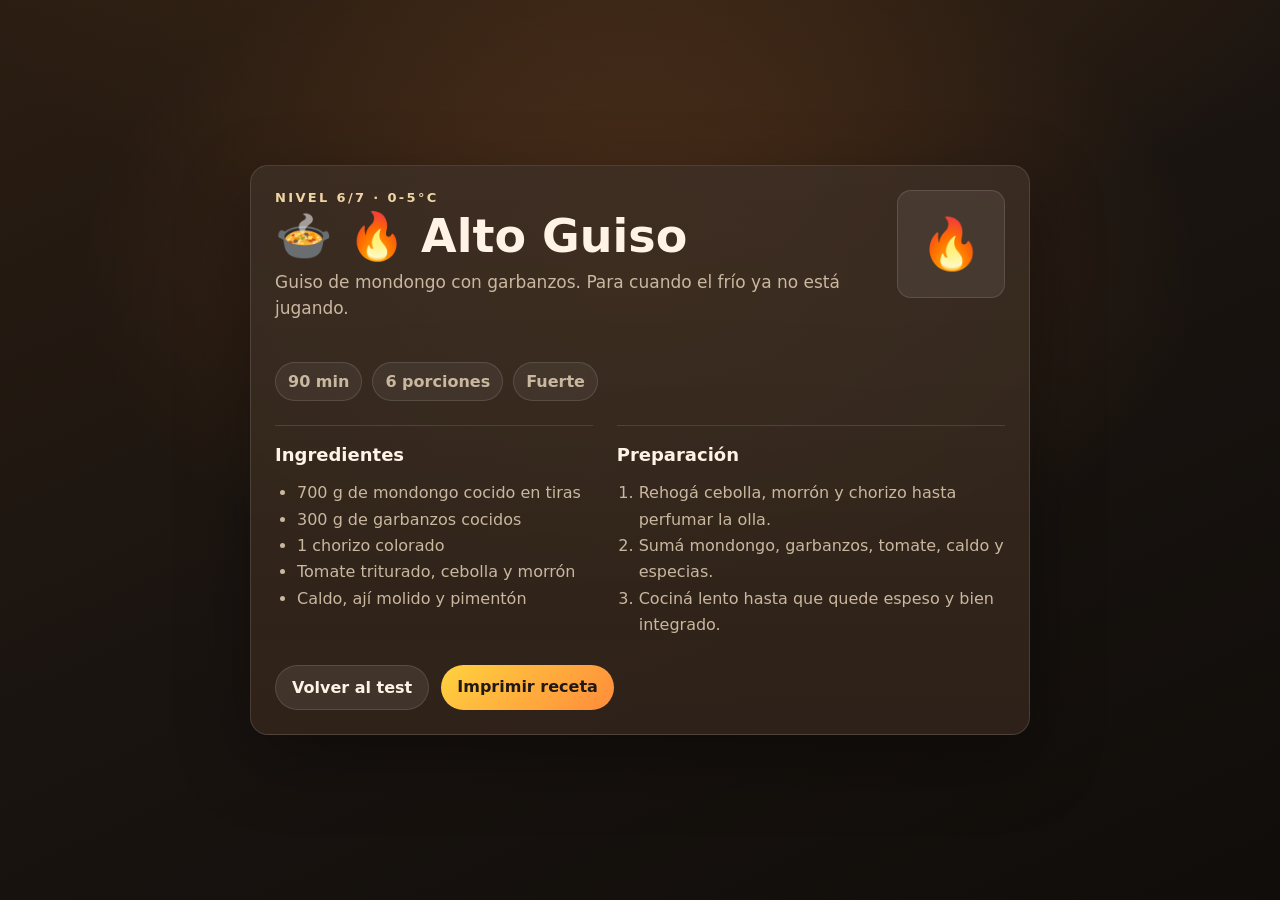
==== recetas/alto-guiso.html @ cac03f1a "Agrega recetas por ranking" ====
﻿<!doctype html>
<html lang="es">
  <head>
    <meta charset="utf-8" />
    <meta name="viewport" content="width=device-width, initial-scale=1" />
    <title>Alto Guiso | Guisómetro</title>
    <link rel="stylesheet" href="../styles.css" />
    <link rel="icon" href="data:image/svg+xml,%3Csvg xmlns='http://www.w3.org/2000/svg' viewBox='0 0 100 100'%3E%3Ctext y='.9em' font-size='86'%3E%F0%9F%8D%B2%3C/text%3E%3C/svg%3E" />
    <!-- Cloudflare Web Analytics -->
    <script defer src="https://static.cloudflareinsights.com/beacon.min.js" data-cf-beacon='{"token":"79581c46b4af4a73a3f0971af64c0eb0"}'></script>
    <!-- End Cloudflare Web Analytics -->
  </head>
  <body class="recipe-page">
    <main class="recipe-card">
      <header class="recipe-header">
        <div>
          <p class="recipe-kicker">Nivel 6/7 · 0-5°C</p>
          <h1>🍲 🔥 Alto Guiso</h1>
          <p class="recipe-lede">Guiso de mondongo con garbanzos. Para cuando el frío ya no está jugando.</p>
        </div>
        <div class="recipe-mark" aria-hidden="true">🔥</div>
      </header>
      <div class="recipe-meta">
        <span>90 min</span><span>6 porciones</span><span>Fuerte</span>
      </div>
      <div class="recipe-grid">
        <section class="recipe-section">
          <h2>Ingredientes</h2>
          <ul>
            <li>700 g de mondongo cocido en tiras</li>
            <li>300 g de garbanzos cocidos</li>
            <li>1 chorizo colorado</li>
            <li>Tomate triturado, cebolla y morrón</li>
            <li>Caldo, ají molido y pimentón</li>
          </ul>
        </section>
        <section class="recipe-section">
          <h2>Preparación</h2>
          <ol>
            <li>Rehogá cebolla, morrón y chorizo hasta perfumar la olla.</li>
            <li>Sumá mondongo, garbanzos, tomate, caldo y especias.</li>
            <li>Cociná lento hasta que quede espeso y bien integrado.</li>
          </ol>
        </section>
      </div>
      <div class="recipe-actions">
        <a class="back-link" href="../index.html">Volver al test</a>
        <a class="print-link" href="#" onclick="window.print(); return false;">Imprimir receta</a>
      </div>
    </main>
  </body>
</html>
---- styles.css ----
:root {
  color-scheme: dark;
  --bg: #1a1410;
  --bg-2: #2b1d12;
  --card: rgba(255, 255, 255, 0.05);
  --card-soft: rgba(255, 255, 255, 0.04);
  --line: rgba(255, 255, 255, 0.12);
  --line-strong: rgba(255, 210, 63, 0.58);
  --text: #fff3e6;
  --muted: #c9b79f;
  --dim: #9f927f;
  --accent: #ffd23f;
  --accent-2: #ff8c3b;
  --shadow: rgba(0, 0, 0, 0.34);
  font-family: Inter, ui-sans-serif, system-ui, -apple-system, BlinkMacSystemFont, "Segoe UI", sans-serif;
}

* {
  box-sizing: border-box;
}

body {
  margin: 0;
  min-height: 100vh;
  background:
    radial-gradient(ellipse 800px 500px at 50% 30%, rgba(255, 140, 59, 0.18), transparent 70%),
    radial-gradient(1200px 600px at 50% -10%, #3a2616 0%, transparent 60%),
    linear-gradient(155deg, var(--bg-2) 0%, var(--bg) 48%, #100d0a 100%);
  color: var(--text);
}

a {
  color: inherit;
}

.app-shell {
  width: min(100%, 560px);
  min-height: 100vh;
  margin: 0 auto;
  padding: 26px 20px 18px;
  display: grid;
  align-content: center;
  gap: 28px;
}

.weather-card,
.recipe-card {
  border: 1px solid var(--line);
  border-radius: 18px;
  padding: 24px;
  background:
    linear-gradient(180deg, rgba(255,255,255,.07), rgba(255,255,255,.035)),
    rgba(43,29,18,.82);
  box-shadow: 0 24px 70px var(--shadow);
}

.kicker,
.ranking-head p,
.recipe-kicker {
  margin: 0 0 8px;
  color: #f0d5a4;
  font-size: 13px;
  font-weight: 800;
  letter-spacing: 0.18em;
  text-transform: uppercase;
}

h1,
h2,
h3,
p {
  margin-top: 0;
}

h1 {
  margin-bottom: 10px;
  font-size: clamp(30px, 8vw, 46px);
  line-height: 1.02;
  letter-spacing: 0;
}

.intro,
.result-copy,
.recipe-lede {
  color: var(--muted);
  font-size: 17px;
  line-height: 1.5;
}

.tester {
  display: grid;
  gap: 10px;
  margin: 22px 0;
}

.tester label {
  color: var(--muted);
  font-weight: 700;
}

.input-row {
  display: grid;
  grid-template-columns: 1fr auto auto;
  align-items: center;
  gap: 10px;
  border: 1px solid var(--line);
  border-radius: 18px;
  padding: 10px;
  background: rgba(255, 255, 255, 0.06);
}

input {
  min-width: 0;
  border: 0;
  outline: 0;
  background: transparent;
  color: var(--text);
  font: inherit;
  font-size: 28px;
  font-weight: 900;
}

button,
.level-pill,
.back-link,
.print-link {
  border: 0;
  border-radius: 999px;
  padding: 12px 16px;
  background: linear-gradient(135deg, var(--accent), var(--accent-2));
  color: #211915;
  font: inherit;
  font-weight: 900;
  text-decoration: none;
  cursor: pointer;
  white-space: nowrap;
}

.now-grid {
  display: grid;
  grid-template-columns: 1fr 1fr;
  gap: 14px;
  margin-bottom: 26px;
}

.now-box {
  min-height: 96px;
  border: 1px solid var(--line);
  border-radius: 14px;
  padding: 18px;
  display: grid;
  align-content: center;
  gap: 6px;
  background: rgba(76, 84, 96, 0.48);
}

.now-box span {
  color: var(--muted);
  font-weight: 700;
}

.now-box strong {
  font-size: 30px;
}

.ranking-card {
  border: 1px solid var(--line);
  border-radius: 18px;
  padding: 20px;
  background: linear-gradient(145deg, rgba(64, 73, 85, 0.84), rgba(44, 40, 38, 0.72));
}

.ranking-head {
  display: flex;
  align-items: flex-start;
  justify-content: space-between;
  gap: 14px;
}

.ranking-head h2 {
  margin-bottom: 0;
  font-size: 26px;
  line-height: 1.08;
}

.level-pill {
  flex: 0 0 auto;
  margin-top: 2px;
}

.ranking-list {
  display: grid;
  gap: 10px;
}

.ranking-item {
  min-height: 56px;
  display: grid;
  grid-template-columns: minmax(0, 1fr) auto;
  align-items: center;
  gap: 14px;
  padding: 12px 16px;
  border: 1px solid var(--line);
  border-radius: 12px;
  background: rgba(255, 255, 255, 0.055);
  color: var(--muted);
  text-decoration: none;
  transition: transform 160ms ease, border-color 160ms ease, background 160ms ease, color 160ms ease;
}

.ranking-item:hover,
.ranking-item:focus-visible {
  transform: translateY(-1px);
  border-color: var(--line-strong);
  color: var(--text);
  background: rgba(255, 255, 255, 0.09);
}

.ranking-item.active {
  border-color: var(--line-strong);
  color: var(--text);
  box-shadow: inset 0 0 0 1px rgba(255, 199, 44, 0.14);
}

.item-name {
  min-width: 0;
  display: flex;
  align-items: center;
  gap: 10px;
  font-weight: 900;
}

.range {
  color: var(--dim);
  font-weight: 700;
  white-space: nowrap;
}

.temperature-link {
  display: block;
  width: fit-content;
  margin: 24px auto 0;
  color: var(--muted);
  text-underline-offset: 5px;
}

footer {
  color: var(--muted);
  text-align: center;
}

.recipe-page {
  min-height: 100vh;
  display: grid;
  align-items: center;
  padding: 24px 18px;
}

.recipe-card {
  width: min(100%, 780px);
  margin: 0 auto;
}

.recipe-header {
  display: grid;
  grid-template-columns: 1fr auto;
  gap: 18px;
  align-items: start;
}

.recipe-mark {
  width: 108px;
  aspect-ratio: 1;
  display: grid;
  place-items: center;
  border: 1px solid var(--line);
  border-radius: 14px;
  background: rgba(255, 255, 255, 0.07);
  font-size: 50px;
}

.recipe-meta {
  display: flex;
  flex-wrap: wrap;
  gap: 10px;
  margin: 24px 0;
}

.recipe-meta span,
.chip {
  border: 1px solid var(--line);
  border-radius: 999px;
  padding: 9px 12px;
  color: var(--muted);
  background: rgba(255, 255, 255, 0.055);
  font-weight: 800;
}

.recipe-grid {
  display: grid;
  grid-template-columns: 0.9fr 1.1fr;
  gap: 24px;
}

.recipe-section {
  border-top: 1px solid var(--line);
  padding-top: 18px;
}

.recipe-section h2 {
  font-size: 18px;
}

ul,
ol {
  margin: 0;
  padding-left: 22px;
  color: var(--muted);
  line-height: 1.65;
}

.recipe-actions {
  display: flex;
  flex-wrap: wrap;
  gap: 12px;
  margin-top: 26px;
}

.back-link {
  background: rgba(255, 255, 255, 0.08);
  border: 1px solid var(--line);
  color: var(--text);
}

@media (max-width: 520px) {
  .app-shell {
    padding: 14px 10px;
    align-content: start;
  }

  .weather-card,
  .recipe-card {
    border-radius: 18px;
    padding: 18px;
  }

  .intro,
  .result-copy,
  .recipe-lede {
    font-size: 16px;
  }

  .ranking-head,
  .recipe-header {
    grid-template-columns: 1fr;
    display: grid;
  }

  .level-pill {
    width: fit-content;
  }

  .now-grid,
  .recipe-grid {
    grid-template-columns: 1fr;
  }

  .ranking-item {
    grid-template-columns: 1fr;
    gap: 4px;
  }

  .range {
    padding-left: 38px;
  }
}
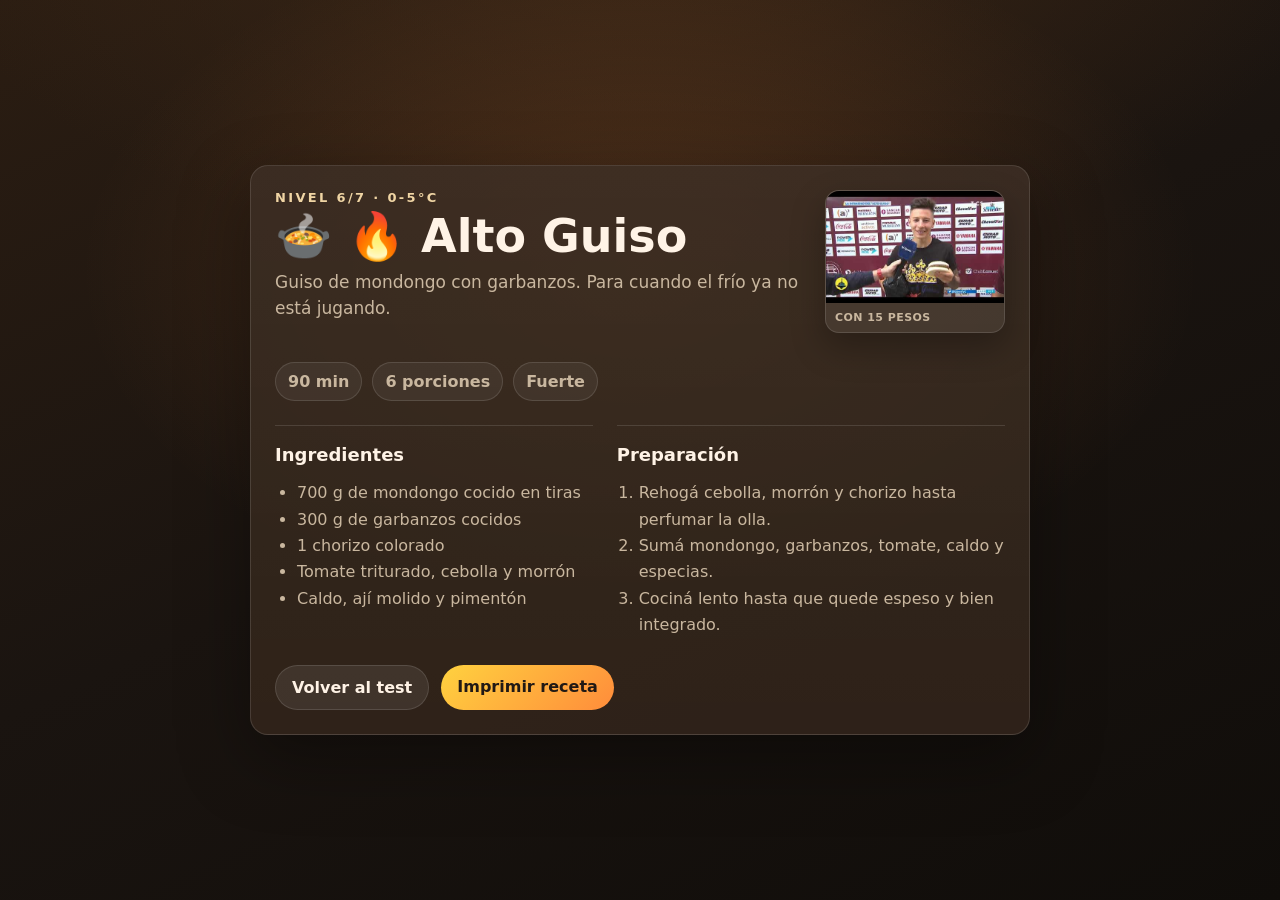
==== commit 2bb81ac1: "Agrega referencias visuales de memes" ====
--- a/recetas/alto-guiso.html
+++ b/recetas/alto-guiso.html
@@ -18,7 +18,10 @@
           <h1>🍲 🔥 Alto Guiso</h1>
           <p class="recipe-lede">Guiso de mondongo con garbanzos. Para cuando el frío ya no está jugando.</p>
         </div>
-        <div class="recipe-mark" aria-hidden="true">🔥</div>
+        <figure class="meme-ref">
+          <img src="../assets/memes/alto-guiso.jpg" alt="Referencia al pibe del Alto Guiso" />
+          <figcaption>Con 15 pesos</figcaption>
+        </figure>
       </header>
       <div class="recipe-meta">
         <span>90 min</span><span>6 porciones</span><span>Fuerte</span>
--- a/styles.css
+++ b/styles.css
@@ -268,15 +268,31 @@
   align-items: start;
 }
 
-.recipe-mark {
-  width: 108px;
-  aspect-ratio: 1;
-  display: grid;
-  place-items: center;
+.meme-ref {
+  width: clamp(150px, 22vw, 180px);
+  margin: 0;
   border: 1px solid var(--line);
   border-radius: 14px;
+  overflow: hidden;
   background: rgba(255, 255, 255, 0.07);
-  font-size: 50px;
+  box-shadow: 0 14px 34px rgba(0, 0, 0, 0.28);
+}
+
+.meme-ref img {
+  width: 100%;
+  aspect-ratio: 16 / 10;
+  display: block;
+  object-fit: cover;
+}
+
+.meme-ref figcaption {
+  padding: 8px 9px;
+  color: var(--muted);
+  font-size: 11px;
+  font-weight: 800;
+  line-height: 1.25;
+  letter-spacing: 0.04em;
+  text-transform: uppercase;
 }
 
 .recipe-meta {
@@ -356,6 +372,11 @@
     display: grid;
   }
 
+  .meme-ref {
+    width: 100%;
+    max-width: 360px;
+  }
+
   .level-pill {
     width: fit-content;
   }
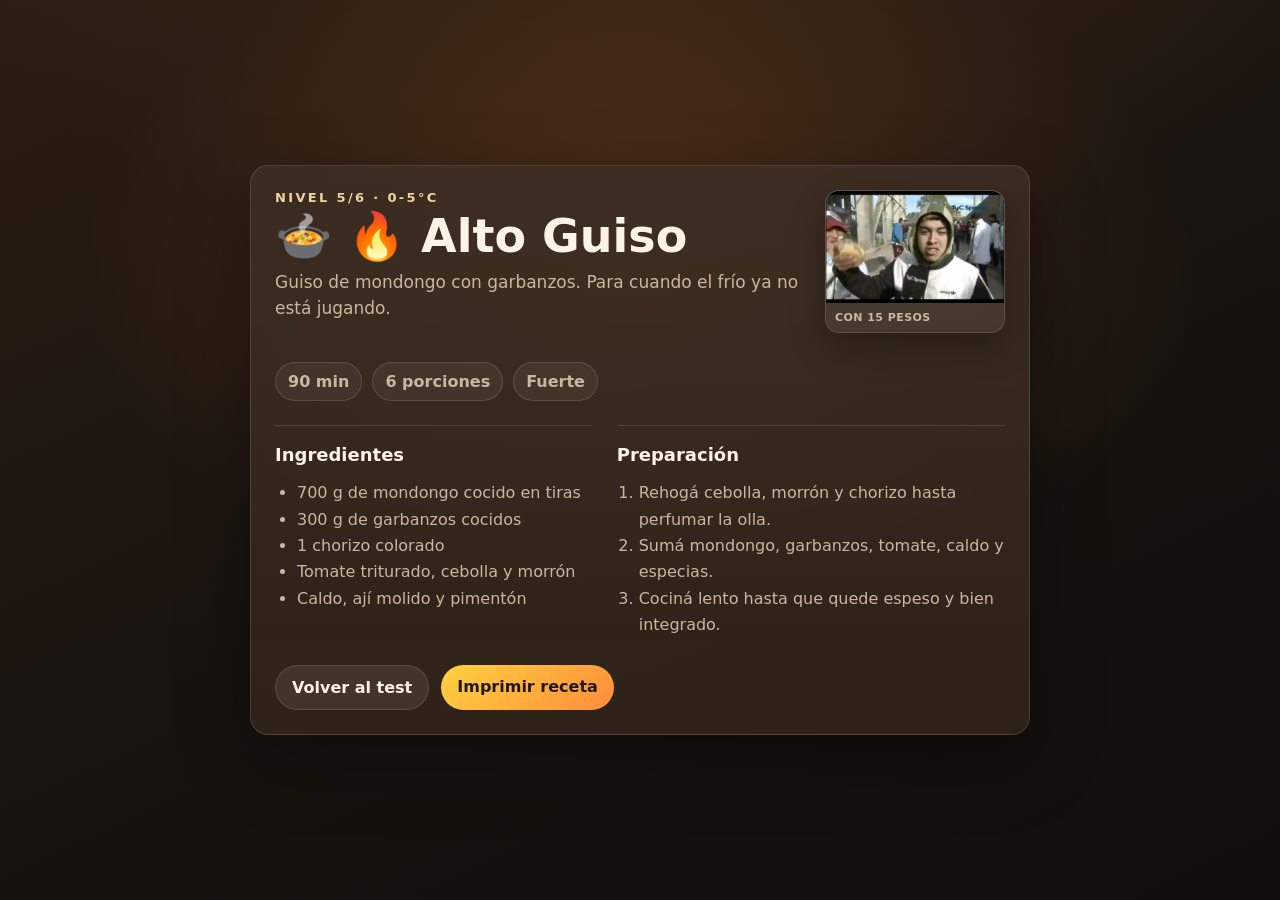
==== commit 07def17c: "Ajusta escala y recetas guiseras" ====
--- a/recetas/alto-guiso.html
+++ b/recetas/alto-guiso.html
@@ -14,7 +14,7 @@
     <main class="recipe-card">
       <header class="recipe-header">
         <div>
-          <p class="recipe-kicker">Nivel 6/7 · 0-5°C</p>
+          <p class="recipe-kicker">Nivel 5/6 · 0-5°C</p>
           <h1>🍲 🔥 Alto Guiso</h1>
           <p class="recipe-lede">Guiso de mondongo con garbanzos. Para cuando el frío ya no está jugando.</p>
         </div>
--- a/styles.css
+++ b/styles.css
@@ -87,6 +87,12 @@
   line-height: 1.5;
 }
 
+.recipe-lede br {
+  display: block;
+  content: "";
+  margin-top: 4px;
+}
+
 .tester {
   display: grid;
   gap: 10px;
@@ -335,6 +341,16 @@
   line-height: 1.65;
 }
 
+.recipe-note {
+  margin: 22px 0 0;
+  border: 1px solid rgba(255, 210, 63, 0.28);
+  border-radius: 14px;
+  padding: 12px 14px;
+  background: rgba(255, 210, 63, 0.08);
+  color: var(--text);
+  line-height: 1.5;
+}
+
 .recipe-actions {
   display: flex;
   flex-wrap: wrap;
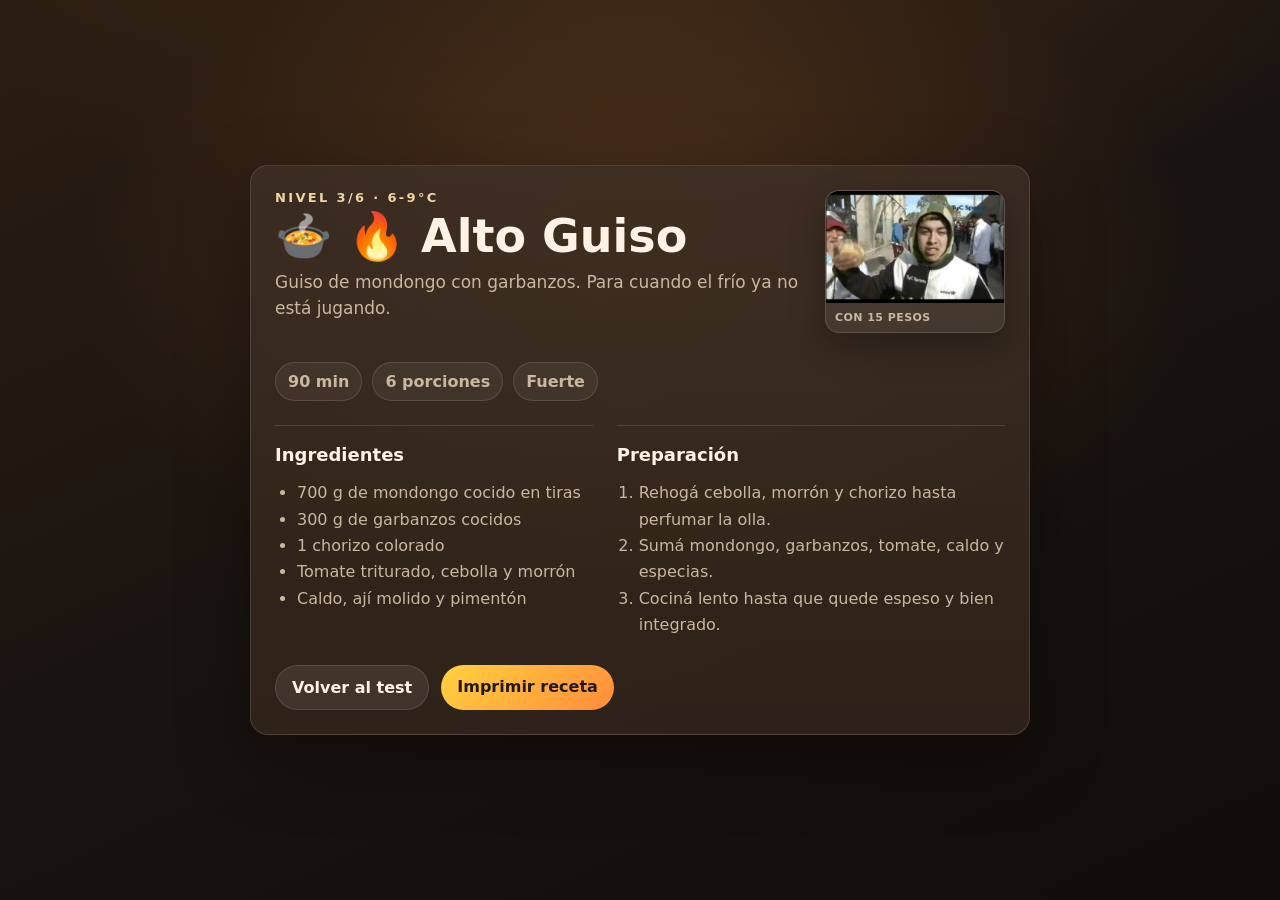
==== commit 81638fdd: "Actualiza rangos del ranking guisero" ====
--- a/recetas/alto-guiso.html
+++ b/recetas/alto-guiso.html
@@ -14,7 +14,7 @@
     <main class="recipe-card">
       <header class="recipe-header">
         <div>
-          <p class="recipe-kicker">Nivel 5/6 · 0-5°C</p>
+          <p class="recipe-kicker">Nivel 3/6 · 6-9°C</p>
           <h1>🍲 🔥 Alto Guiso</h1>
           <p class="recipe-lede">Guiso de mondongo con garbanzos. Para cuando el frío ya no está jugando.</p>
         </div>
